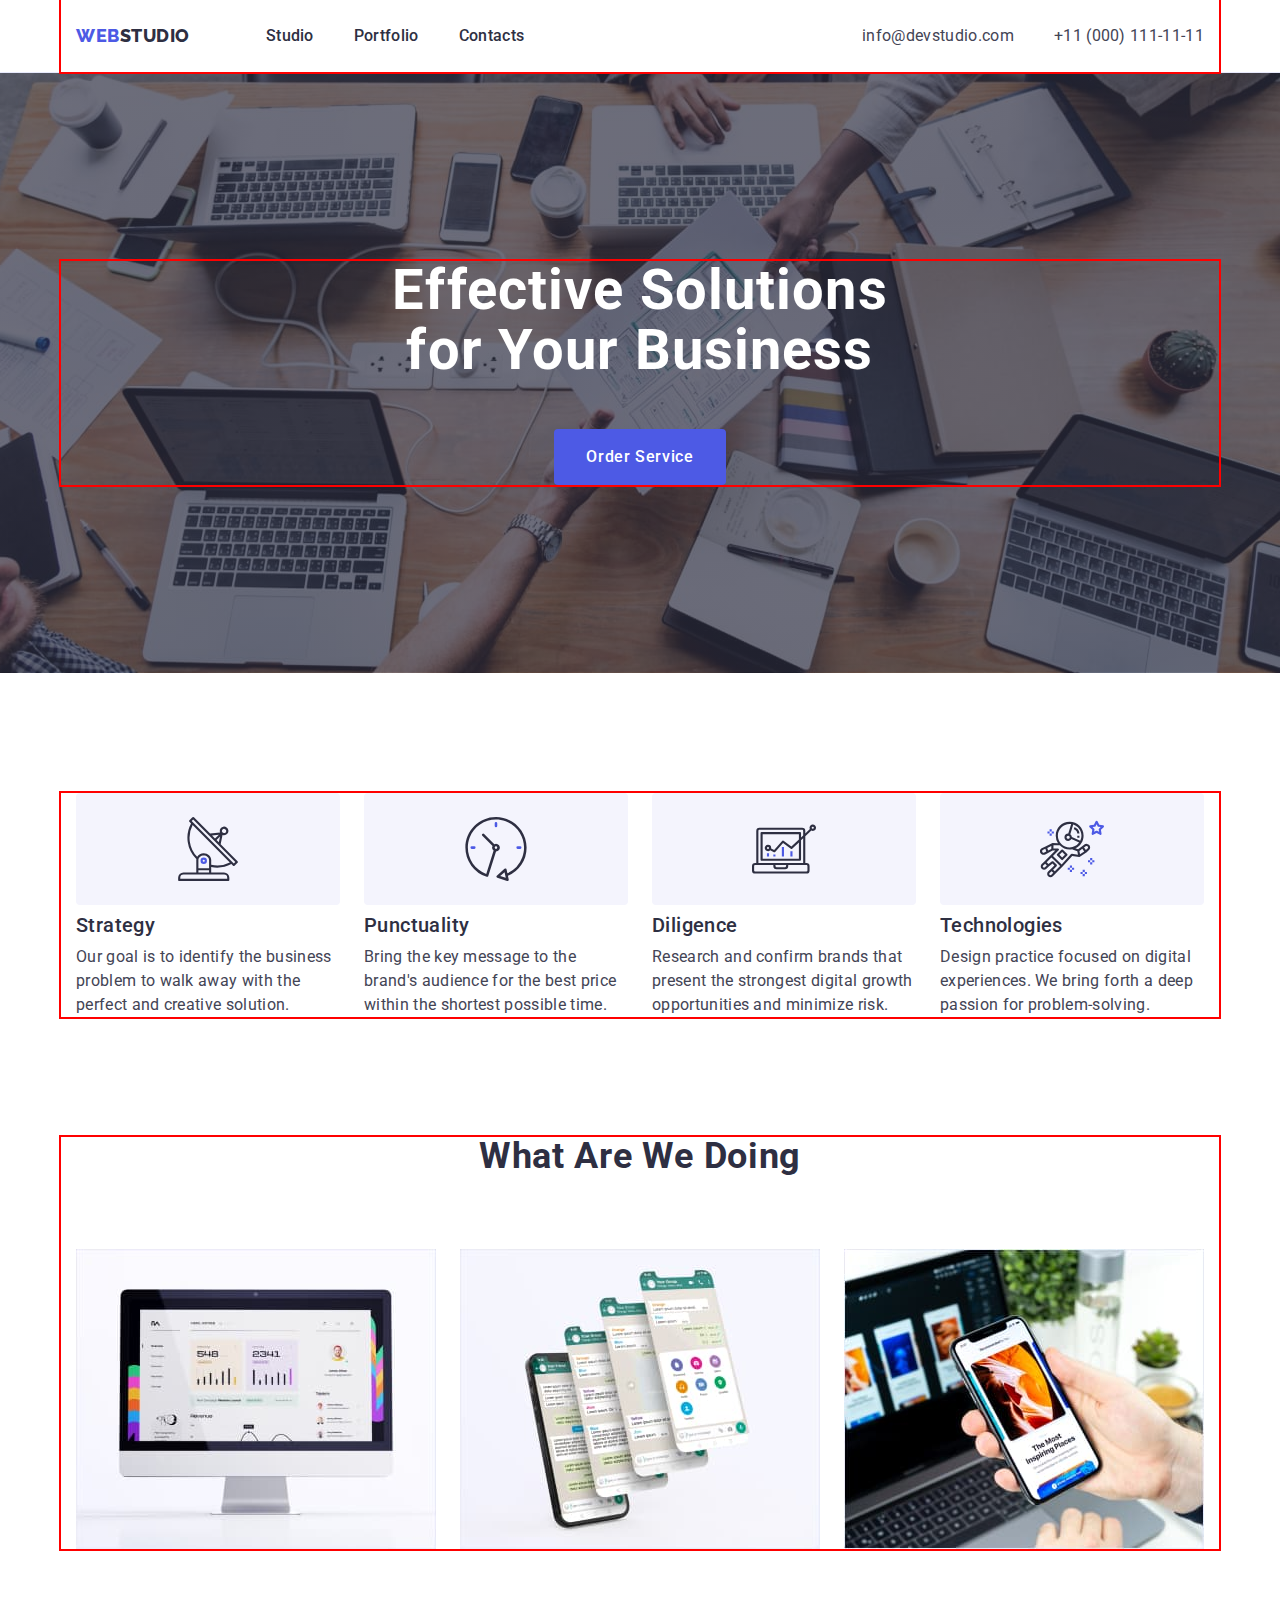
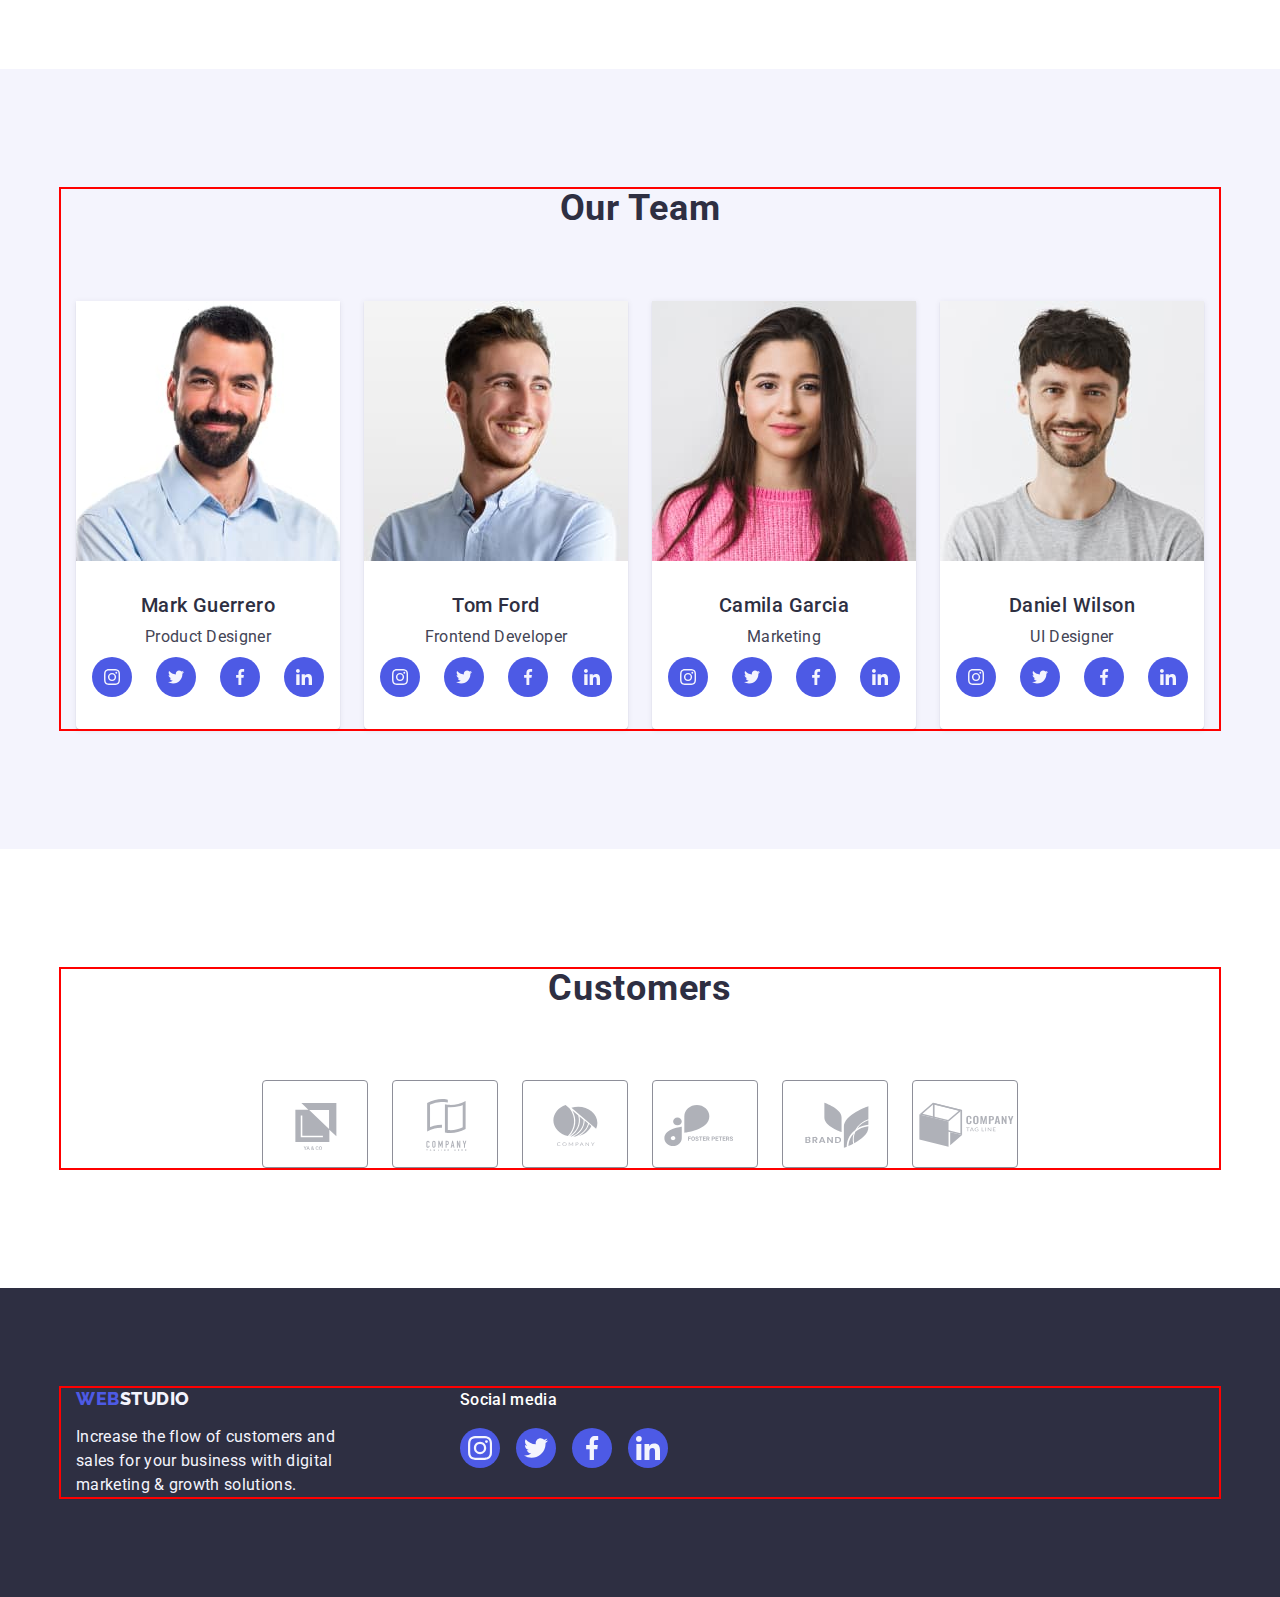
==== index.html @ abe648f4 "Initial commit" ====
<!DOCTYPE html>
<html lang="en">
  <head>
    <meta charset="UTF-8" />
    <meta http-equiv="X-UA-Compatible" content="IE=edge" />
    <meta name="viewport" content="width=device-width, initial-scale=1.0" />
    <link rel="preconnect" href="https://fonts.googleapis.com" />
    <link rel="preconnect" href="https://fonts.gstatic.com" crossorigin />
    <link
      href="https://fonts.googleapis.com/css2?family=Raleway:wght@800&family=Roboto:wght@400;500;700&display=swap"
      rel="stylesheet"
    />
    <link
      rel="stylesheet"
      href="https://cdn.jsdelivr.net/npm/modern-normalize@1.1.0/modern-normalize.min.css"
    />
    <link rel="stylesheet" href="./css/styles.css" />
    <title>Document</title>
  </head>
  <body>
    <header class="top">
      <div class="container header">
        <nav class="nav">
          <a href="./index.html" class="logo-brend-heder link"
            >Web<span class="hed">Studio</span></a
          >
          <ul class="page list">
            <li class="nav-item">
              <a class="nav-page link" href="./index.html">Studio</a>
            </li>
            <li class="nav-item">
              <a class="nav-page link" href="./portfolio.html">Portfolio</a>
            </li>
            <li class="nav-item">
              <a class="nav-page link" href="">Contacts</a>
            </li>
          </ul>
        </nav>
        <address class="nav">
          <ul class="contact list nav">
            <li class="contact-item">
              <a class="contact-nav link" href="mailto:info@devstudio.com"
                >info@devstudio.com</a
              >
            </li>
            <li class="contact-item">
              <a class="contact-nav link" href="tel:+110001111111"
                >+11 (000) 111-11-11</a
              >
            </li>
          </ul>
        </address>
      </div>
    </header>
    <main class="main-page">
      <!-- S1 Hero section  -->
      <section class="hero">
        <div class="container hero-cont">
          <h1 class="hero-title">Effective Solutions for Your Business</h1>
          <button class="hero-btn" type="button">Order Service</button>
        </div>
      </section>
      <!-- S2 Professional Section  -->
      <section class="prof">
        <div class="container">
          <h2 class="visually-hidden">Why choose us</h2>
          <ul class="prof-cont list">
            <li class="prof-item">
              <div class="prof-pic">
                <svg width="64" height="64">
                  <use
                    class="icon-pic"
                    href="./images/icon.svg#icon-antenna"
                  ></use>
                </svg>
              </div>
              <h3 class="prof-caption">Strategy</h3>
              <p class="prof-text">
                Our goal is to identify the business problem to walk away with
                the perfect and creative solution.
              </p>
            </li>
            <li class="prof-item">
              <div class="prof-pic">
                <svg width="64" height="64">
                  <use
                    class="icon-pic"
                    href="./images/icon.svg#icon-clock"
                  ></use>
                </svg>
              </div>
              <h3 class="prof-caption">Punctuality</h3>
              <p class="prof-text">
                Bring the key message to the brand's audience for the best price
                within the shortest possible time.
              </p>
            </li>
            <li class="prof-item">
              <div class="prof-pic">
                <svg width="64" height="64">
                  <use
                    class="icon-pic"
                    href="./images/icon.svg#icon-diagram"
                  ></use>
                </svg>
              </div>
              <h3 class="prof-caption">Diligence</h3>
              <p class="prof-text">
                Research and confirm brands that present the strongest digital
                growth opportunities and minimize risk.
              </p>
            </li>
            <li class="prof-item">
              <div class="prof-pic">
                <svg width="64" height="64">
                  <use
                    class="icon-pic"
                    href="./images/icon.svg#icon-astronaut"
                  ></use>
                </svg>
              </div>
              <h3 class="prof-caption">Technologies</h3>
              <p class="prof-text">
                Design practice focused on digital experiences. We bring forth a
                deep passion for problem-solving.
              </p>
            </li>
          </ul>
        </div>
      </section>
      <!-- S3 Product Sectiont -->
      <section class="prod">
        <div class="container">
          <h2 class="prod-title">What are we doing</h2>
          <ul class="prod-cont list">
            <li class="prod-item">
              <img
                class="prod-pic"
                src="./images/rectangle711.jpg"
                alt="the screen of the computer shows the operation of the program"
                width="360"
              />
            </li>
            <li class="prod-item">
              <img
                class="prod-pic"
                src="./images/rectangle721.jpg"
                alt="use the app on your phone"
                width="360"
              />
            </li>
            <li class="prod-item">
              <img
                class="prod-pic"
                src="./images/rectangle731.jpg"
                alt="the most inspiring places"
                width="360"
              />
            </li>
          </ul>
        </div>
      </section>
      <!-- S4 Team Section -->
      <section class="team">
        <div class="container">
          <h2 class="team-title">Our Team</h2>
          <ul class="team-cont list">
            <li class="team-card">
              <img
                class="team-pic"
                src="./images/imj-photo11.jpg"
                alt="Mark Guerrero Product Designer"
                width="264"
              />
              <div class="item-card">
                <h3 class="team-caption">Mark Guerrero</h3>
                <p class="team-text">Product Designer</p>
                <ul class="team-social list">
                  <li class="team-social-bg">
                    <a class="cont-icon" href="">
                      <svg width="16" height="16" class="team-icon">
                        <use href="./images/icon.svg#icon-instagram"></use>
                      </svg>
                    </a>
                  </li>
                  <li class="team-social-bg">
                    <a class="cont-icon" href="">
                      <svg width="16" height="16" class="team-icon">
                        <use href="./images/icon.svg#icon-twitter"></use>
                      </svg>
                    </a>
                  </li>
                  <li class="team-social-bg">
                    <a class="cont-icon" href="">
                      <svg width="16" height="16" class="team-icon">
                        <use href="./images/icon.svg#icon-facebook"></use>
                      </svg>
                    </a>
                  </li>
                  <li class="team-social-bg">
                    <a class="cont-icon" href="">
                      <svg width="16" height="16" class="team-icon">
                        <use href="./images/icon.svg#icon-linkedin"></use>
                      </svg>
                    </a>
                  </li>
                </ul>
              </div>
            </li>
            <li class="team-card">
              <img
                class="team-pic"
                src="./images/imj-photo21.jpg"
                alt="Tom Ford Frontend Developer"
                width="264"
              />
              <div class="item-card">
                <h3 class="team-caption">Tom Ford</h3>
                <p class="team-text">Frontend Developer</p>
                <ul class="team-social list">
                  <li class="team-social-bg">
                    <a class="cont-icon" href="">
                      <svg width="16" height="16" class="team-icon">
                        <use href="./images/icon.svg#icon-instagram"></use>
                      </svg>
                    </a>
                  </li>
                  <li class="team-social-bg">
                    <a class="cont-icon" href="">
                      <svg width="16" height="16" class="team-icon">
                        <use href="./images/icon.svg#icon-twitter"></use>
                      </svg>
                    </a>
                  </li>
                  <li class="team-social-bg">
                    <a class="cont-icon" href="">
                      <svg width="16" height="16" class="team-icon">
                        <use href="./images/icon.svg#icon-facebook"></use>
                      </svg>
                    </a>
                  </li>
                  <li class="team-social-bg">
                    <a class="cont-icon" href="">
                      <svg width="16" height="16" class="team-icon">
                        <use href="./images/icon.svg#icon-linkedin"></use>
                      </svg>
                    </a>
                  </li>
                </ul>
              </div>
            </li>
            <li class="team-card">
              <img
                class="team-pic"
                src="./images/imj-photo31.jpg"
                alt="Camila Garcia Marketing"
                width="264"
              />
              <div class="item-card">
                <h3 class="team-caption">Camila Garcia</h3>
                <p class="team-text">Marketing</p>
                <ul class="team-social list">
                  <li class="team-social-bg">
                    <a class="cont-icon" href="">
                      <svg width="16" height="16" class="team-icon">
                        <use href="./images/icon.svg#icon-instagram"></use>
                      </svg>
                    </a>
                  </li>
                  <li class="team-social-bg">
                    <a class="cont-icon" href="">
                      <svg width="16" height="16" class="team-icon">
                        <use href="./images/icon.svg#icon-twitter"></use>
                      </svg>
                    </a>
                  </li>
                  <li class="team-social-bg">
                    <a class="cont-icon" href="">
                      <svg width="16" height="16" class="team-icon">
                        <use href="./images/icon.svg#icon-facebook"></use>
                      </svg>
                    </a>
                  </li>
                  <li class="team-social-bg">
                    <a class="cont-icon" href="">
                      <svg width="16" height="16" class="team-icon">
                        <use href="./images/icon.svg#icon-linkedin"></use>
                      </svg>
                    </a>
                  </li>
                </ul>
              </div>
            </li>
            <li class="team-card">
              <img
                class="team-pic"
                src="./images/imj-photo41.jpg"
                alt="Daniel Wilson UI Designer"
                width="264"
              />
              <div class="item-card">
                <h3 class="team-caption">Daniel Wilson</h3>
                <p class="team-text">UI Designer</p>
                <ul class="team-social list">
                  <li class="team-social-bg">
                    <a class="cont-icon" href="">
                      <svg width="16" height="16" class="team-icon">
                        <use href="./images/icon.svg#icon-instagram"></use>
                      </svg>
                    </a>
                  </li>
                  <li class="team-social-bg">
                    <a class="cont-icon" href="">
                      <svg width="16" height="16" class="team-icon">
                        <use href="./images/icon.svg#icon-twitter"></use>
                      </svg>
                    </a>
                  </li>
                  <li class="team-social-bg">
                    <a class="cont-icon" href="">
                      <svg width="16" height="16" class="team-icon">
                        <use href="./images/icon.svg#icon-facebook"></use>
                      </svg>
                    </a>
                  </li>
                  <li class="team-social-bg">
                    <a class="cont-icon" href="">
                      <svg width="16" height="16" class="team-icon">
                        <use href="./images/icon.svg#icon-linkedin"></use>
                      </svg>
                    </a>
                  </li>
                </ul>
              </div>
            </li>
          </ul>
        </div>
      </section>
      <!-- S5 Customers -->
      <section class="customer">
        <div class="container">
          <h2 class="client-title">Customers</h2>
          <ul class="client list">
            <li class="client-item">
              <a class="client-cont" href="">
                <svg width="104" height="56" class="bg-icon">
                  <use href="./images/icon.svg#icon-client-1"></use></svg
              ></a>
            </li>
            <li class="client-item">
              <a class="client-cont" href="">
                <svg width="104" height="56" class="bg-icon">
                  <use href="./images/icon.svg#icon-client-2"></use></svg
              ></a>
            </li>
            <li class="client-item">
              <a class="client-cont" href="">
                <svg width="104" height="56" class="bg-icon">
                  <use href="./images/icon.svg#icon-client-3"></use></svg
              ></a>
            </li>
            <li class="client-item">
              <a class="client-cont" href="">
                <svg width="104" height="56" class="bg-icon">
                  <use href="./images/icon.svg#icon-client-4"></use></svg
              ></a>
            </li>
            <li class="client-item">
              <a class="client-cont" href="">
                <svg width="104" height="56" class="bg-icon">
                  <use href="./images/icon.svg#icon-client-5"></use></svg
              ></a>
            </li>
            <li class="client-item">
              <a class="client-cont" href="">
                <svg width="104" height="56" class="bg-icon">
                  <use href="./images/icon.svg#icon-client-6"></use></svg
              ></a>
            </li>
          </ul>
        </div>
      </section>
    </main>
    <footer class="footer">
      <div class="box container">
        <div class="box-left">
          <a href="./index.html" class="logo-brend-footer link"
            >Web<span class="fot">Studio</span></a
          >
          <p class="foot-text">
            Increase the flow of customers and sales for your business with
            digital marketing & growth solutions.
          </p>
        </div>
        <div class="box-right">
          <p class="caption-social">Social media</p>
          <ul class="foot-social list">
            <li class="foot-bg">
              <a class="social-bg" href="">
                <svg width="24" height="24" class="foot-icon">
                  <use href="./images/icon.svg#icon-instagram"></use>
                </svg>
              </a>
            </li>
            <li class="foot-bg">
              <a class="social-bg" href="">
                <svg width="24" height="24" class="foot-icon">
                  <use href="./images/icon.svg#icon-twitter"></use>
                </svg>
              </a>
            </li>
            <li class="foot-bg">
              <a class="social-bg" href="">
                <svg width="24" height="24" class="foot-icon">
                  <use href="./images/icon.svg#icon-facebook"></use>
                </svg>
              </a>
            </li>
            <li class="foot-bg">
              <a class="social-bg" href="">
                <svg width="24" height="24" class="foot-icon">
                  <use href="./images/icon.svg#icon-linkedin"></use>
                </svg>
              </a>
            </li>
          </ul>
        </div>
      </div>
    </footer>
  </body>
</html>
---- css/styles.css ----
/* Basics */
:root {
  --color-iris: #4d5ae5;
  --color-ocean: #404bbf;
  --color-navy-blue: #2e2f42;
  --color-green: #31d0aa;
  --color-slate: #434455;
  --color-light-slate: #8e8f99;
  --color-cornflower: #e7e9fc;
  --color-cloud: #f4f4fd;
  --color-navy-blue-modal: #2e2f42;
  --color-grey: #2e2f42;
  --color-white: #ffffff;
  --color-dairy: #fcfcfc;
  --font-family: 'Roboto', sans-serif;
}
body {
  font-family: 'Roboto', sans-serif;
  font-style: normal;
  background-color: var(--color-white);
  color: var(--color-slate);
}

h1,
h2,
h3,
h4,
h5,
h6,
p {
  margin: 0;
}
img {
  display: block;
  max-width: 100%;
}
.list {
  list-style: none;
  margin: 0;
  padding: 0;
}
.link {
  text-decoration: none;
}
button {
  font-family: inherit;
}
/* li:not(:last-child) { 
  margin-bottom: 0;
}*/
/* Ховає заголовки */
.visually-hidden {
  position: absolute;
  width: 1px;
  height: 1px;
  margin: -1px;
  border: 0;
  padding: 0;
  white-space: nowrap;
  clip-path: inset(100%);
  clip: rect(0 0 0 0);
  overflow: hidden;
}
.container {
  width: 1158px;
  margin-right: auto;
  margin-left: auto;
  padding: 0 15px 0 15px;
  outline: 2px solid red;
}
/* Heder */
.top {
  border-bottom: 1px solid var(--color-cornflower);
  box-shadow: 0px 2px 1px rgba(46, 47, 66, 0.08),
    0px 1px 1px rgba(46, 47, 66, 0.16), 0px 1px 6px rgba(46, 47, 66, 0.08);
}
.header {
  display: flex;
  justify-content: space-between;
  align-items: center;
}
.nav {
  display: flex;
  justify-content: space-between;
  align-items: center;
}
.logo-brend-heder {
  font-family: 'Raleway', sans-serif;
  font-style: normal;
  font-weight: 800;
  font-size: 18px;
  line-height: 1.17;
  text-transform: uppercase;
  letter-spacing: 0.03em;
  display: inline-block;
  padding: 24px 0 24px 0;
  margin-right: 76px;
  color: var(--color-iris);
}
.hed {
  color: var(--color-navy-blue);
}
.page {
  display: flex;
  justify-content: space-between;
  align-items: center;
  gap: 40px;
  padding: 24px 0 24px 0;
}
.nav-page {
  font-weight: 500;
  font-size: 16px;
  line-height: 1.5;
  letter-spacing: 0.02em;
  color: var(--color-navy-blue);
  padding: 24px 0;
}
.nav-page:hover {
  color: var(--color-ocean);
}
.nav-page:focus {
  color: var(--color-ocean);
}
.contact {
  display: flex;
  justify-content: space-between;
  align-items: center;
  padding: 24px 0;
  gap: 40px;
}
.contact-nav {
  font-style: normal;
  font-weight: 400;
  font-size: 16px;
  line-height: 1.5;
  letter-spacing: 0.02em;
  color: var(--color-slate);
}
.contact-nav:hover {
  color: var(--color-ocean);
}
.contact-nav:focus {
  color: var(--color-ocean);
}
/* S1 Hero section */
.hero {
  background-image: linear-gradient(
      rgba(46, 47, 66, 0.7),
      rgba(46, 47, 66, 0.7)
    ),
    url(../images/people-office.jpg);
  background-size: cover;
  background-repeat: no-repeat;
  background-position: center;
  background-color: var(--color-navy-blue);
  max-width: 1440px;
  padding-top: 188px;
  padding-bottom: 188px;
  margin-left: auto;
  margin-right: auto;
}
.hero-cont {
  display: flex;
  flex-direction: column;
  justify-content: center;
  align-items: center;
}
.hero-title {
  max-width: 496px;
  font-weight: 700;
  font-size: 56px;
  line-height: 1.07;
  text-align: center;
  letter-spacing: 0.02em;
  color: var(--color-white);
}
.hero-btn {
  font-family: 'Roboto', sans-serif;
  font-weight: 500;
  font-size: 16px;
  line-height: 24px;
  align-items: center;
  letter-spacing: 0.04em;
  background: var(--color-iris);
  color: var(--color-white);
  cursor: pointer;
  border: none;
  min-width: 169px;
  max-height: 56px;
  padding: 16px 32px;
  border-radius: 4px;
  margin-top: 48px;
}
.hero-btn:hover,
.hero-btn:focus {
  background: var(--color-ocean);
  color: var(--color-white);
}
/* S2 Professional Sectoin */
.prof {
  padding-top: 120px;
  padding-bottom: 120px;
}
.prof-cont {
  display: flex;
  justify-content: space-between;
  align-items: center;
  gap: 24px;
}
.prof-cont > .prof-item {
  flex-basis: calc((100%-72px) / 4);
}
.prof-pic {
  display: flex;
  justify-content: center;
  align-items: center;
  min-width: 264px;
  height: 112px;
  background: var(--color-cloud);
  border-radius: 4px;
  margin-bottom: 8px;
}
.prof-caption {
  font-weight: 500;
  font-size: 20px;
  line-height: 1.2;
  letter-spacing: 0.02em;
  color: var(--color-navy-blue);
  margin-bottom: 8px;
}
.prof-text {
  font-weight: 400;
  font-size: 16px;
  line-height: 1.5;
  letter-spacing: 0.02em;
  color: var(--color-slate);
}
/* S3 Product Sectiont */
.prod {
  padding-bottom: 120px;
}
.prod-title {
  font-weight: 700;
  font-size: 36px;
  line-height: 1.11;
  text-align: center;
  letter-spacing: 0.02em;
  text-transform: capitalize;
  color: var(--color-grey);
  margin-bottom: 72px;
}
.prod-cont {
  display: flex;
  justify-content: space-between;
  gap: 24px;
}
/* S4 Team Section */
.team {
  background: var(--color-cloud);
  padding-top: 120px;
  padding-bottom: 120px;
}
.team-title {
  font-weight: 700;
  font-size: 36px;
  line-height: 1.11;
  text-align: center;
  letter-spacing: 0.02em;
  text-transform: capitalize;
  color: var(--color-grey);
  margin-bottom: 72px;
}
.team-cont {
  display: flex;
  justify-content: space-between;
  align-items: center;
  gap: 24px;
}
.team-card {
  background: var(--color-white);
  min-width: 264px;
  border-bottom-right-radius: 4px;
  border-bottom-left-radius: 4px;
  box-shadow: 0 1px 6px 0 rgba(46, 47, 66, 0.08),
    0 1px 1px 0 rgba(46, 47, 66, 0.16), 0 2px 1px 0 rgba(46, 47, 66, 0.08);
}

.item-card {
  padding: 32px 0;
}
.team-caption {
  font-weight: 500;
  font-size: 20px;
  line-height: 1.2;
  text-align: center;
  letter-spacing: 0.02em;
  color: var(--color-navy-blue);
  margin-bottom: 8px;
}
.team-text {
  font-weight: 400;
  font-size: 16px;
  line-height: 1.5;
  text-align: center;
  letter-spacing: 0.02em;
  margin-bottom: 8px;
  color: var(--color-slate);
}
.team-social {
  display: flex;
  justify-content: center;
  align-items: center;
  gap: 24px;
}
.team-social-bg {
  width: 40px;
  height: 40px;
}
.cont-icon {
  display: flex;
  justify-content: center;
  align-items: center;
  width: 100%;
  height: 100%;
  background-color: var(--color-iris);
  border-radius: 50%;
}
.cont-icon:hover,
.cont-icon:focus {
  background-color: var(--color-ocean);
}
.team-icon {
  fill: var(--color-cloud);
}
/* Customer */
.customer {
  padding-top: 120px;
  padding-bottom: 120px;
}
.client-title {
  font-weight: 700;
  font-size: 36px;
  line-height: 1.1;
  text-align: center;
  letter-spacing: 0.02em;
  text-transform: capitalize;
  color: var(--color-navy-blue);
  margin-bottom: 72px;
}
.client {
  display: flex;
  justify-content: center;
  align-items: center;
  flex-wrap: wrap;
  gap: 24px;
}
.client-item {
  flex-basis: calc((100%-5 * 24px) / 6);
  height: 88px;
  max-width: 168px;
}
.client-cont {
  display: flex;
  justify-content: center;
  align-items: center;
  width: 100%;
  height: 100%;
  color: #afb1b8;
  border: 1px solid var(--color-light-slate);
  border-radius: 4px;
}
.client-cont:hover,
.client-cont:focus {
  color: var(--color-ocean);
  border: 1px solid var(--color-ocean);
}
.bg-icon {
  fill: currentColor;
}
/* Footer */
.footer {
  background: var(--color-navy-blue);
  padding-top: 100px;
  padding-bottom: 100px;
}
.box {
  display: flex;
  justify-content: flex-start;
  align-items: baseline;
  gap: 120px;
}
.logo-brend-footer {
  display: inline-block;
  font-family: 'Raleway', sans-serif;
  font-style: normal;
  font-weight: 800;
  font-size: 18px;
  line-height: 1.17;
  text-transform: uppercase;
  letter-spacing: 0.03em;
  color: var(--color-iris);
  margin-bottom: 16px;
}
.fot {
  color: var(--color-cloud);
}
.foot-text {
  width: 264px;
  font-weight: 400;
  font-size: 16px;
  line-height: 1.5;
  letter-spacing: 0.02em;
  color: var(--color-cloud);
}
.caption-social {
  font-style: medium, italic;
  font-weight: 500;
  font-size: 16px;
  line-height: 1.5;
  letter-spacing: 0.02em;
  color: var(--color-white);
  margin-bottom: 16px;
}
.foot-social {
  display: flex;
  justify-content: flex-start;
  align-items: flex-start;
  gap: 16px;
}
.foot-bg {
  width: 40px;
  height: 40px;
}
.social-bg {
  display: flex;
  width: 100%;
  height: 100%;
  border-radius: 50%;
  justify-content: center;
  align-items: center;
  background-color: var(--color-iris);
}
.social-bg:hover,
.social-bg:focus {
  background-color: var(--color-green);
}
.foot-icon {
  fill: var(--color-cloud);
}

/* Page Portfolio  */
/* Heder  */
body {
  counter-reset: var(--color-slate);
}
/* Filter Section */
.section-portfolio {
  padding: 96px 0 120px 0;
}
.filter {
  display: flex;
  justify-content: center;
  align-self: center;
  gap: 24px;
  margin-bottom: 72px;
}
.fl-btn {
  display: block;
  background-color: var(--color-cloud);
  border: 1px solid var(--color-cornflower);
  border-radius: 4px;
  padding: 12px 24px;
  font-family: 'Roboto', sans-serif;
  font-weight: 500;
  font-size: 16px;
  line-height: 1.5;
  text-align: center;
  letter-spacing: 0.04em;
  color: var(--color-iris);
  cursor: pointer;
}
.fl-btn:hover,
.fl-btn:focus {
  background-color: var(--color-ocean);
  border: 1px solid transparent;
  color: var(--color-white);
  box-shadow: 0px 3px 1px 0 rgba(0, 0, 0, 0.1),
    0px 2px 1px 0 rgba(0, 0, 0, 0.08), 0px 2px 2px 0 rgba(0, 0, 0, 0.12);
}

/* Portfolio Section*/
.portfolio {
  display: flex;
  flex-wrap: wrap;
  row-gap: 48px;
  column-gap: 24px;
}
.card-item {
  flex-basis: calc((100%-2 * 24px) / 3);
  max-width: 360px;
}
.card {
  display: block;
}
.card:hover,
.card:focus {
  box-shadow: 0px 1px 6px rgba(46, 47, 66, 0.08),
    0px 1px 1px rgba(46, 47, 66, 0.16), 0px 2px 1px rgba(46, 47, 66, 0.08);
}

.description {
  display: block;
  padding: 32px 16px;
  border: 1px solid var(--color-cornflower);
  border-top: none;
}
.card-caption {
  font-weight: 500;
  font-size: 20px;
  line-height: 1.2;
  letter-spacing: 0.02em;
  color: var(--color-navy-blue);
  margin-bottom: 8px;
}
.card-text {
  font-weight: 400;
  font-size: 16px;
  line-height: 1.5;
  letter-spacing: 0.02em;
  color: var(--color-slate);
}
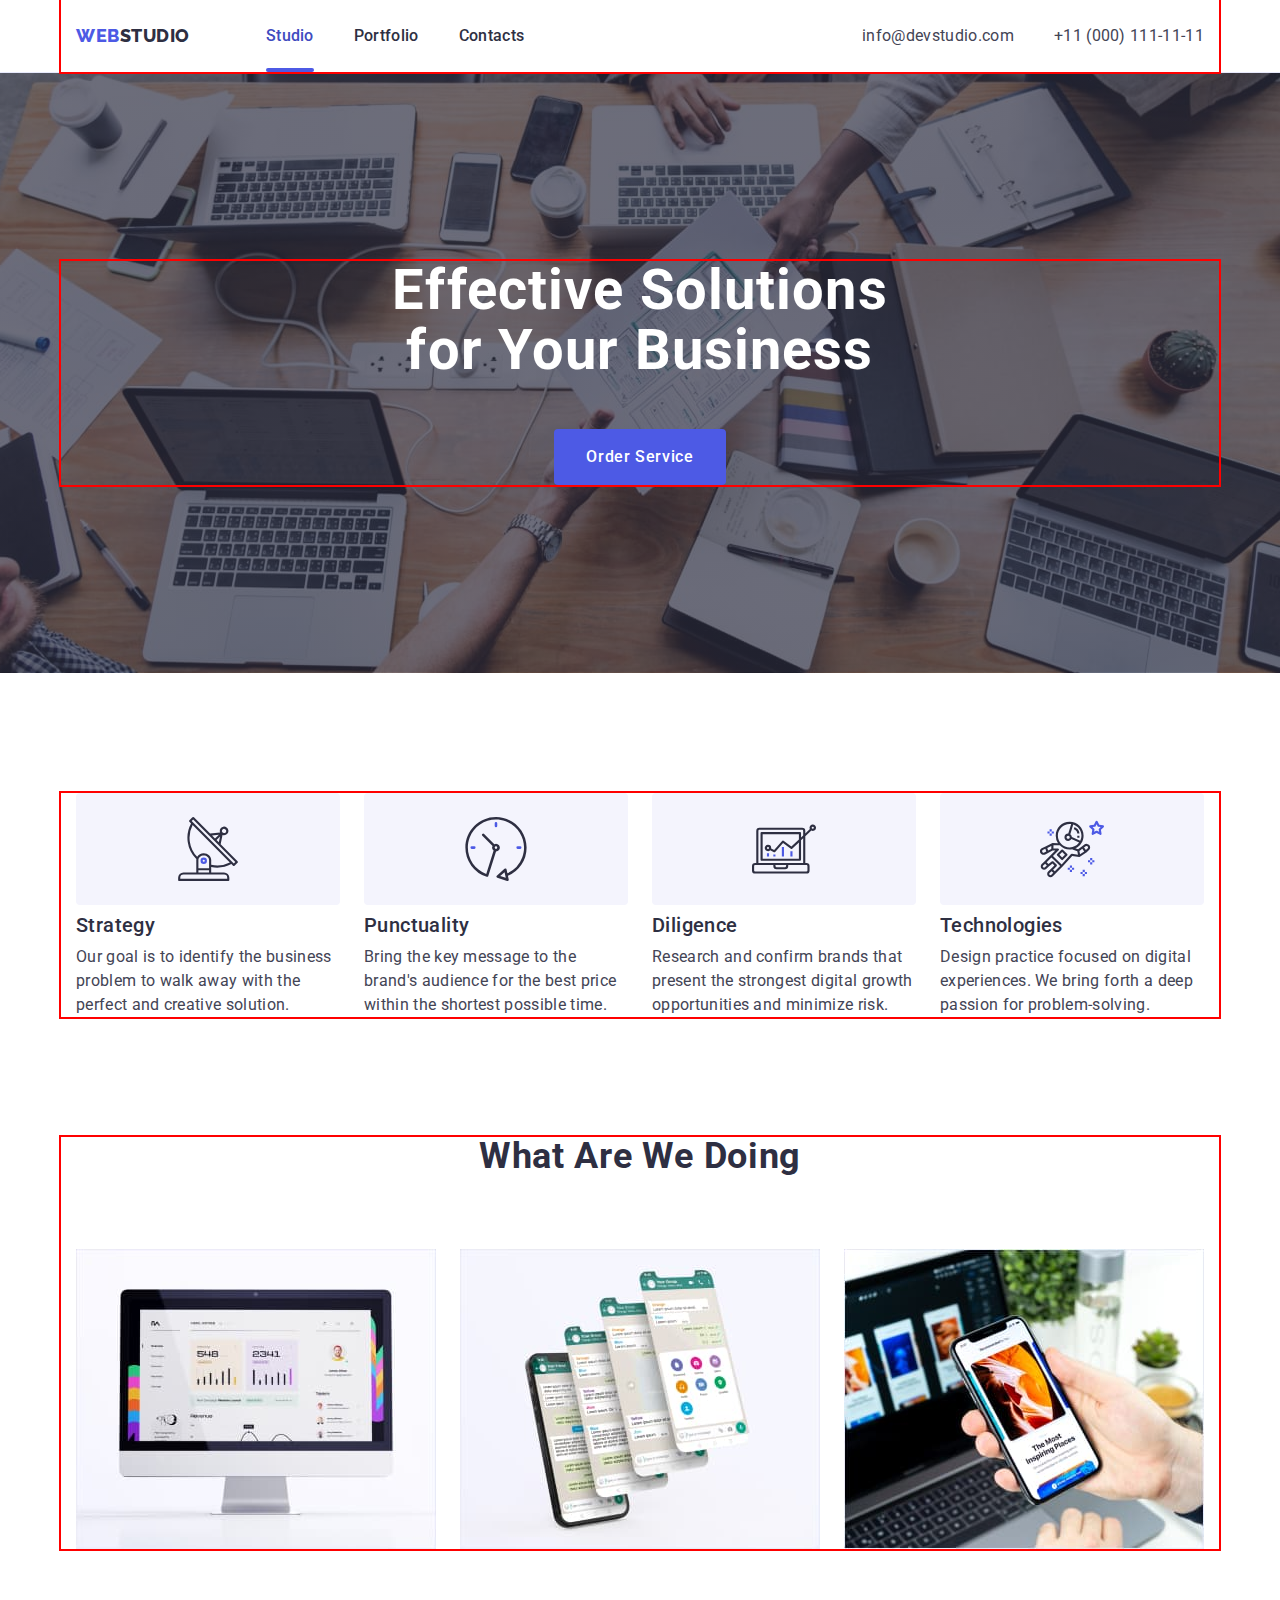
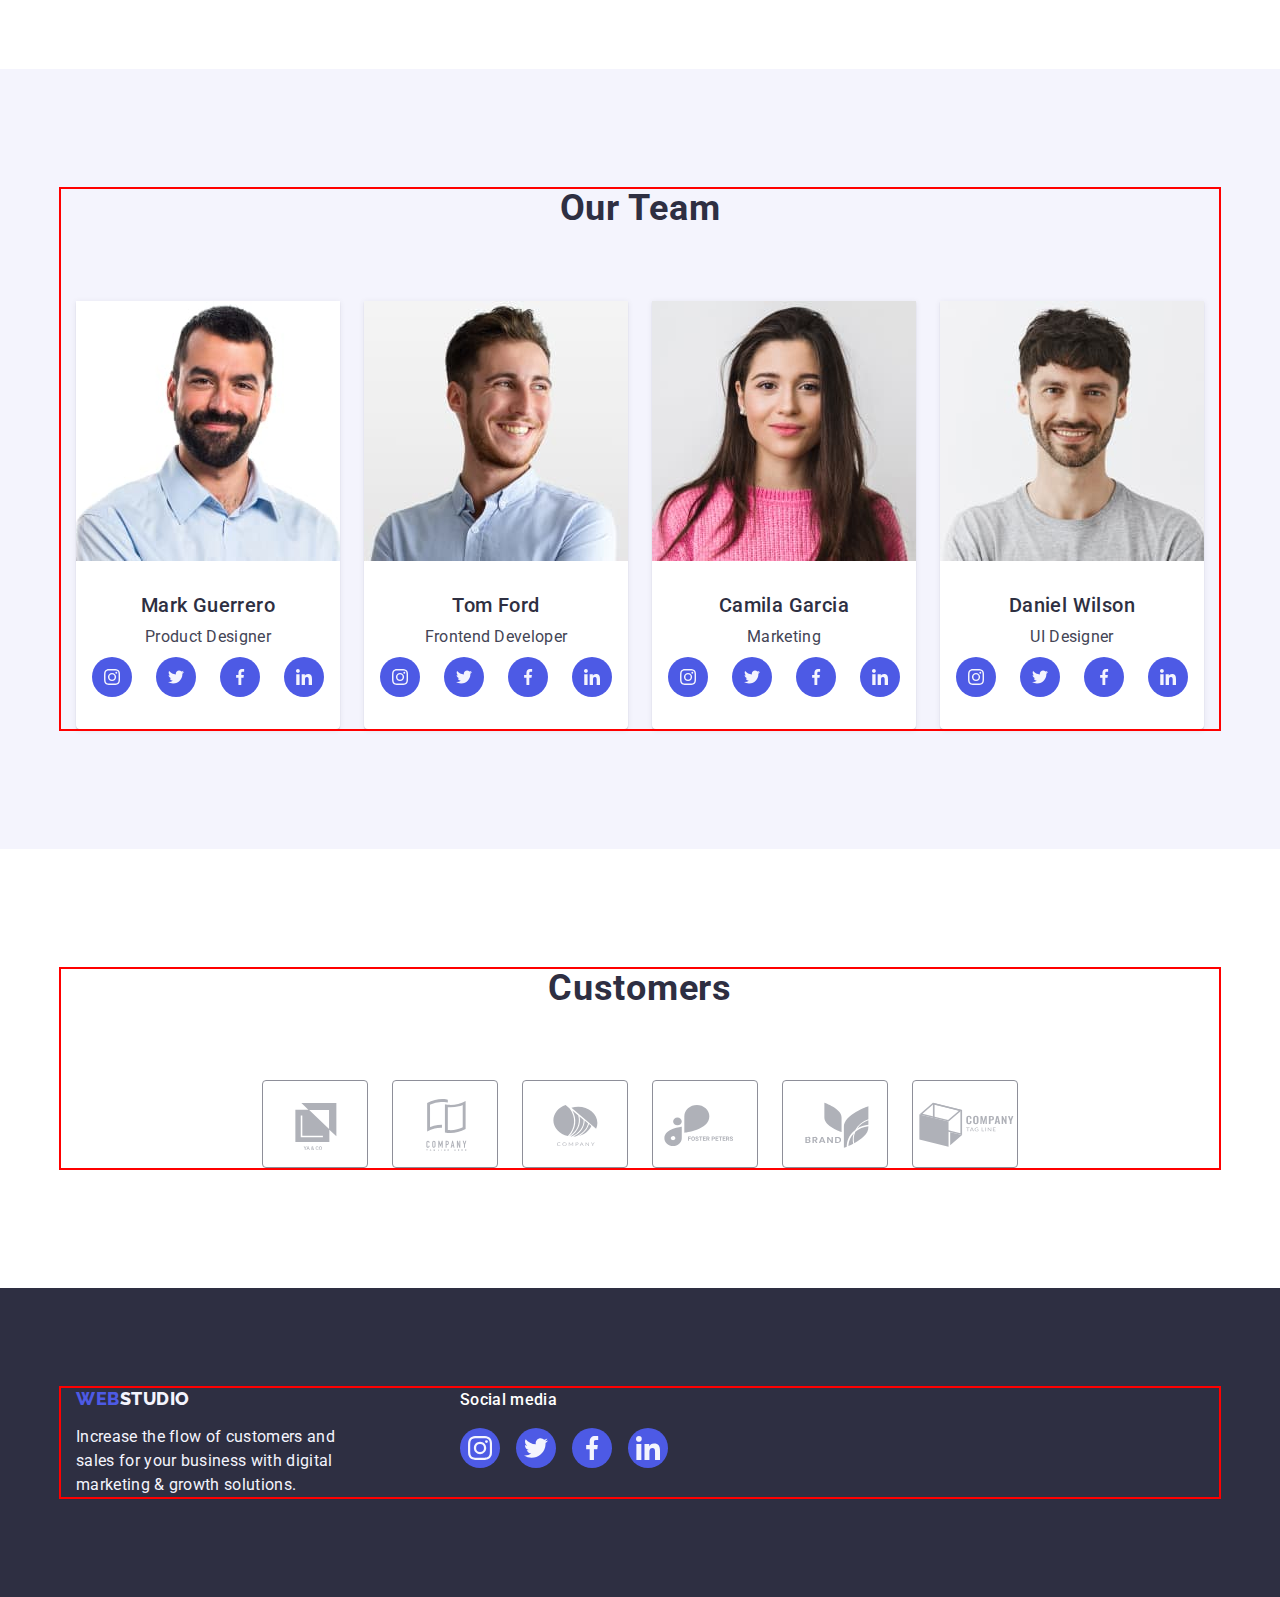
==== commit 105b4534: "2023.04.21-2" ====
--- a/index.html
+++ b/index.html
@@ -26,7 +26,7 @@
           >
           <ul class="page list">
             <li class="nav-item">
-              <a class="nav-page link" href="./index.html">Studio</a>
+              <a class="nav-page current link" href="./index.html">Studio</a>
             </li>
             <li class="nav-item">
               <a class="nav-page link" href="./portfolio.html">Portfolio</a>
@@ -57,7 +57,9 @@
       <section class="hero">
         <div class="container hero-cont">
           <h1 class="hero-title">Effective Solutions for Your Business</h1>
-          <button class="hero-btn" type="button">Order Service</button>
+          <button data-modal-open class="hero-btn" type="button">
+            Order Service
+          </button>
         </div>
       </section>
       <!-- S2 Professional Section  -->
@@ -427,5 +429,15 @@
         </div>
       </div>
     </footer>
+    <div data-modal class="backdrop is-hidden">
+      <div class="modal">
+        <button data-modal-close class="close-btn" type="button">
+          <svg class="close-icon" width="8" height="8">
+            <use href="./images/icon.svg#icon-close"></use>
+          </svg>
+        </button>
+      </div>
+    </div>
+    <script src="./js/modal.js"></script>
   </body>
 </html>
--- a/css/styles.css
+++ b/css/styles.css
@@ -13,6 +13,7 @@
   --color-white: #ffffff;
   --color-dairy: #fcfcfc;
   --font-family: 'Roboto', sans-serif;
+  --transition-duration-and-func: 250ms cubic-bezier(0.4, 0, 0.2, 1);
 }
 body {
   font-family: 'Roboto', sans-serif;
@@ -45,9 +46,6 @@
 button {
   font-family: inherit;
 }
-/* li:not(:last-child) { 
-  margin-bottom: 0;
-}*/
 /* Ховає заголовки */
 .visually-hidden {
   position: absolute;
@@ -105,21 +103,32 @@
   justify-content: space-between;
   align-items: center;
   gap: 40px;
+}
+.nav-page {
+  display: flex;
+  position: relative;
+  flex-direction: column;
+  justify-content: center;
+  align-items: center;
+  gap: 20px;
+  font-weight: 500;
+  font-size: 16px;
+  line-height: 1.5;
+  letter-spacing: 0.02em;
+  color: var(--color-navy-blue);
   padding: 24px 0 24px 0;
 }
-.nav-page {
-  font-weight: 500;
-  font-size: 16px;
-  line-height: 1.5;
-  letter-spacing: 0.02em;
-  color: var(--color-navy-blue);
-  padding: 24px 0;
-}
-.nav-page:hover {
+.current {
   color: var(--color-ocean);
 }
-.nav-page:focus {
-  color: var(--color-ocean);
+.nav-page.current::after {
+  content: '';
+  position: absolute;
+  bottom: 0;
+  height: 4px;
+  width: 100%;
+  border-radius: 2px;
+  background-color: var(--color-iris);
 }
 .contact {
   display: flex;
@@ -135,10 +144,9 @@
   line-height: 1.5;
   letter-spacing: 0.02em;
   color: var(--color-slate);
-}
-.contact-nav:hover {
-  color: var(--color-ocean);
-}
+  transition-property: color var(--transition-duration-and-func);
+}
+.contact-nav:hover,
 .contact-nav:focus {
   color: var(--color-ocean);
 }
@@ -181,7 +189,7 @@
   line-height: 24px;
   align-items: center;
   letter-spacing: 0.04em;
-  background: var(--color-iris);
+  background-color: var(--color-iris);
   color: var(--color-white);
   cursor: pointer;
   border: none;
@@ -190,11 +198,11 @@
   padding: 16px 32px;
   border-radius: 4px;
   margin-top: 48px;
+  transition-property: background-color var(--transition-duration-and-func);
 }
 .hero-btn:hover,
 .hero-btn:focus {
   background: var(--color-ocean);
-  color: var(--color-white);
 }
 /* S2 Professional Sectoin */
 .prof {
@@ -323,14 +331,16 @@
   width: 100%;
   height: 100%;
   background-color: var(--color-iris);
+  color: var(--color-cloud);
   border-radius: 50%;
+  transition-property: background-color var(--transition-duration-and-func);
 }
 .cont-icon:hover,
 .cont-icon:focus {
   background-color: var(--color-ocean);
 }
 .team-icon {
-  fill: var(--color-cloud);
+  fill: currentColor;
 }
 /* Customer */
 .customer {
@@ -368,6 +378,8 @@
   color: #afb1b8;
   border: 1px solid var(--color-light-slate);
   border-radius: 4px;
+  transition-property: color var(--transition-duration-and-func),
+    border var(--transition-duration-and-func);
 }
 .client-cont:hover,
 .client-cont:focus {
@@ -439,15 +451,74 @@
   justify-content: center;
   align-items: center;
   background-color: var(--color-iris);
+  color: var(--color-cloud);
+  transition-property: background-color var(--transition-duration-and-func);
 }
 .social-bg:hover,
 .social-bg:focus {
   background-color: var(--color-green);
 }
 .foot-icon {
-  fill: var(--color-cloud);
+  fill: currentColor;
+}
+/* Modal window */
+.backdrop {
+  position: fixed;
+  top: 0;
+  left: 0;
+  width: 100%;
+  height: 100%;
+  background-color: rgba(46, 47, 66, 0.4);
+  transition-property: opacity var(--transition-duration-and-func),
+    visibility var(--transition-duration-and-func);
+}
+.backdrop.is-hidden {
+  opacity: 0;
+  visibility: hidden;
+  pointer-events: none;
+}
+.modal {
+  position: absolute;
+  top: 50%;
+  left: 50%;
+  width: 408px;
+  height: 576px;
+  border-radius: 4px;
+  background-color: rgba(252, 252, 252, 1);
+  transform: translate(-50%, -50%) rotate(0deg) scale(1);
+  transition: transform 2000ms cubic-bezier(0.65, 1.43, 0, -1.33) 100ms;
+}
+.backdrop.is-hidden .modal {
+  transform: translate(-50%, -50%) rotate(360deg) scale(0.2);
 }
 
+.close-btn {
+  position: absolute;
+  top: 24px;
+  right: 24px;
+  display: flex;
+  justify-content: center;
+  align-items: center;
+  width: 24px;
+  height: 24px;
+  border-radius: 50%;
+  background-color: var(--color-cornflower);
+  color: var(--color-navy-blue);
+  border: 1px solid rgba(0, 0, 0, 0.1);
+  box-shadow: 0px 1px 3px rgba(0, 0, 0, 0.12), 0px 1px 1px rgba(0, 0, 0, 0.14),
+    0px 2px 1px rgba(0, 0, 0, 0.2);
+  transition-property: background-color var(--transition-duration-and-func),
+    color var(--transition-duration-and-func);
+  cursor: pointer;
+}
+.close-btn:hover,
+.close-btn:focus {
+  background-color: var(--color-ocean);
+  color: var(--color-white);
+}
+.close-icon {
+  fill: currentColor;
+}
 /* Page Portfolio  */
 /* Heder  */
 body {
@@ -478,6 +549,9 @@
   letter-spacing: 0.04em;
   color: var(--color-iris);
   cursor: pointer;
+  transition-property: background-color var(--transition-duration-and-func),
+    color var(--transition-duration-and-func),
+    box-shadow var(--transition-duration-and-func);
 }
 .fl-btn:hover,
 .fl-btn:focus {
@@ -501,13 +575,38 @@
 }
 .card {
   display: block;
+  transition-property: box-shadow var(--transition-duration-and-func);
 }
 .card:hover,
 .card:focus {
   box-shadow: 0px 1px 6px rgba(46, 47, 66, 0.08),
     0px 1px 1px rgba(46, 47, 66, 0.16), 0px 2px 1px rgba(46, 47, 66, 0.08);
 }
-
+.card-box {
+  position: relative;
+  overflow: hidden;
+}
+.duo-card {
+  position: absolute;
+  width: 100%;
+  height: 100%;
+  overflow-y: auto;
+  top: 0;
+  left: 0;
+  font-weight: 400;
+  font-size: 16px;
+  line-height: 1.5;
+  letter-spacing: 0.02em;
+  color: var(--color-cloud);
+  background-color: var(--color-iris);
+  padding: 40px 32px 0 32px;
+  transform: translate(0, 100%);
+  transition-property: transform var(--transition-duration-and-func);
+}
+.card:hover .duo-card,
+.card:focus .duo-card {
+  transform: translate(0, 0);
+}
 .description {
   display: block;
   padding: 32px 16px;
